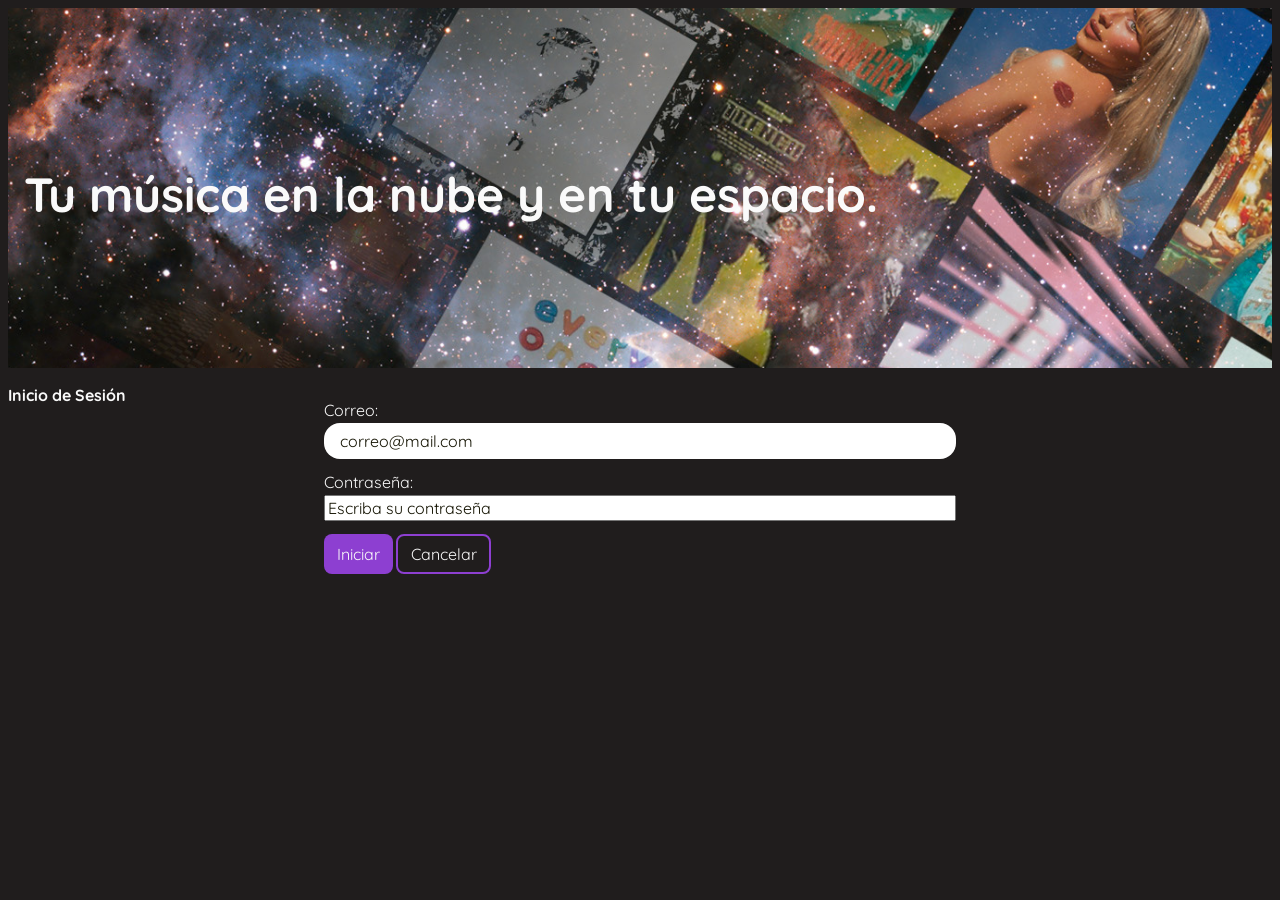
==== iniciar-sesion.html @ 8e11841d "forms de login y registro" ====
<!DOCTYPE html>
<html lang="en">
<head>
    <meta charset="UTF-8">
    <title>Nébula - Inicio de Sesión</title>
    <link rel="stylesheet" href="./styles/styles.css">
</head>
<body>

<header class="principal">
    <img src="./imgs/cover.jpg" alt="Cober Nébula, a series of albums on outer space">
    <h1>Tu música en la nube y en tu espacio.</h1>
    <h2>Inicio de Sesión</h2>
</header>

<main>
    <form action="/autenticacion" method="post">
        <div>
            <label for="txt_correo">Correo:</label>
            <input id="txt_correo" name="correo" type="email" required placeholder="correo@mail.com">
        </div>

        <div>
            <label for="txt_contrasenia">Contraseña:</label>
            <input id="txt_contrasenia" name="contrasenia" type="password" required placeholder="Escriba su contraseña">
        </div>

        <div class="options">
            <button type="submit">Iniciar</button>
            <button type="reset">Cancelar</button>
        </div>
    </form>
</main>

</body>
</html>
---- styles/styles.css ----
@import url("./globals.css");

*{
    font-family: "Quicksand",sans-serif;
    font-size: 16px;
    color: #fafafa;
}

html{
    background-color: #201d1d;
}

nav{
    display: flex;
    justify-content: space-between;
}

nav .logo{
    width: 9rem;
}

nav ul{
    display: flex;
    gap: 2rem;
    align-items: center;
    flex-direction: row;
    flex-wrap: wrap;
}

nav li{
    list-style-type: none;
    font-size: 1.8rem;
}

nav a{
    text-decoration: none;
    font-size: 1.3rem;
}

header{
    position: relative;
    width: 100%;
    height: 40vh;
}

header img{
    width: 100%;
    height: 100%;
    object-fit: cover;
}

header h1{
    position: absolute;
    top: calc(50% - 3.5rem);
    font-size: 3rem;
    width: 90%;
    left: 1rem;
}

.news{
    display: grid;
    grid-template-columns: 1fr 1fr;
    grid-auto-rows: 1fr 1fr;
    column-gap: 2rem;
    row-gap: 3rem;
}

form{
    display: flex;
    flex-direction: column;
    width: 50%;
    margin: auto;
    margin-top: 2rem;
    gap: 0.8rem;
}

form div{
    display: flex;
    flex-direction: column;
    gap: 0.2rem;
}

form div input[type="text"], [type="email"], [type="date"]{
    flex-grow: 2;
    border-radius: 1rem;
    padding: 0.5rem 1rem;
    border-style: none;
}

#suscriptions-container{
    flex-direction: row;
}

.options{
    flex-direction: row;
}

.options button{
    background-color: var(--nav-links);
    padding: 0.5rem 0.8rem;
    border-style: none;
    border-radius: 0.5rem;
    transition: all 0.5s;
}

.options button:hover{
    cursor: pointer;
    transition: all 0.5s;
    color: var(--bg-color-black);
    background-color: var(--links-color-dark);
}

.options button[type="reset"]{
    border-style: solid;
    border-color: var(--nav-links);
    border-width: 2px;
    background-color: transparent;
}

.options button[type="reset"]:hover {
    color: var(--text-color-dark);
}

form input,
form select,
form textarea {
    color: var(--bg-color-black);
}

form input::placeholder,
form textarea::placeholder {
    color: var(--bg-color-black);
}
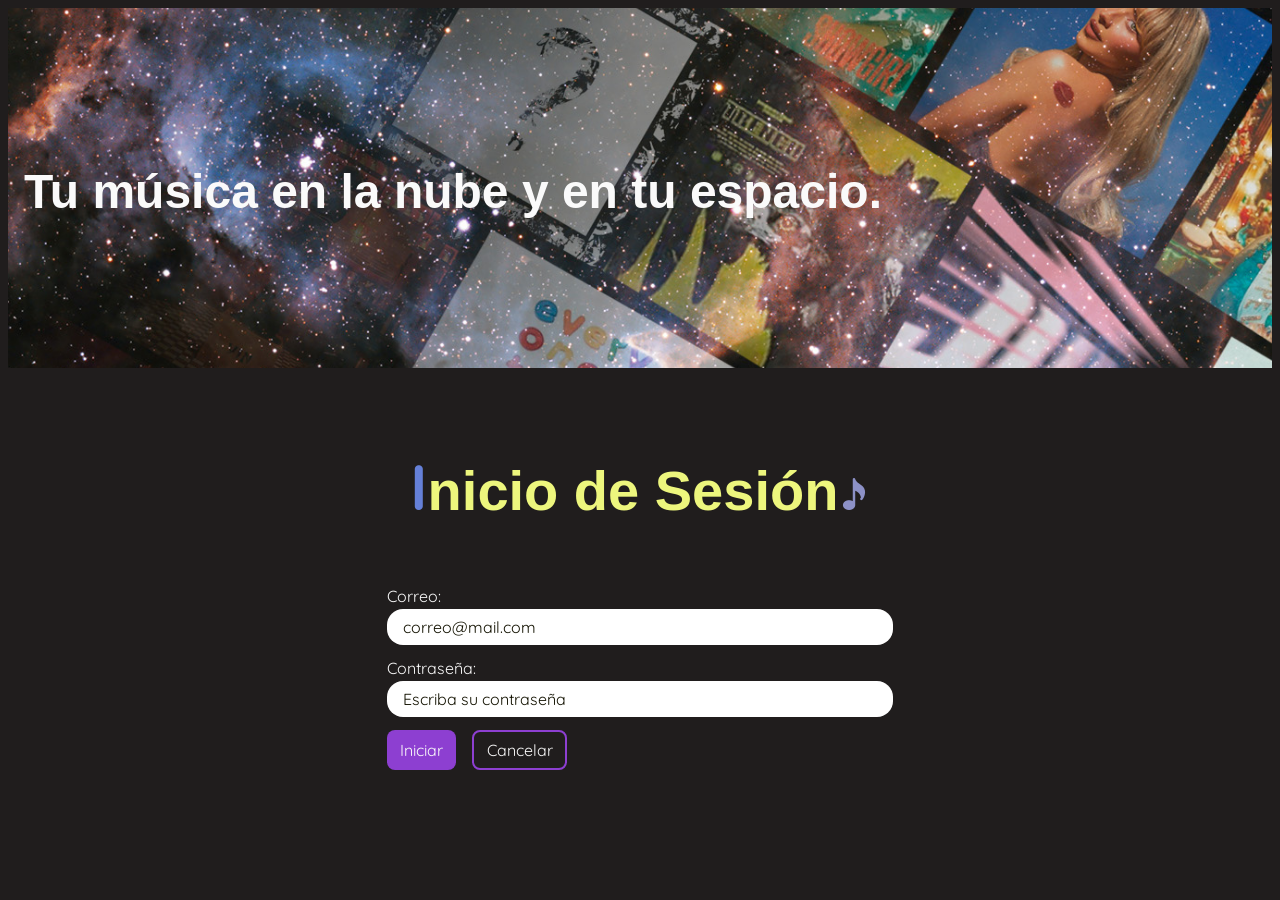
==== commit f9ac8389: "nuevos cambios" ====
--- a/iniciar-sesion.html
+++ b/iniciar-sesion.html
@@ -10,11 +10,12 @@
 <header class="principal">
     <img src="./imgs/cover.jpg" alt="Cober Nébula, a series of albums on outer space">
     <h1>Tu música en la nube y en tu espacio.</h1>
-    <h2>Inicio de Sesión</h2>
+
 </header>
 
 <main>
     <form action="/autenticacion" method="post">
+        <h2>Inicio de Sesión</h2>
         <div>
             <label for="txt_correo">Correo:</label>
             <input id="txt_correo" name="correo" type="email" required placeholder="correo@mail.com">
--- a/styles/styles.css
+++ b/styles/styles.css
@@ -10,17 +10,51 @@
     background-color: #201d1d;
 }
 
+h2{
+    font-size: 2.5rem;
+    text-align: center;
+    font-family: "Alan Sans", sans-serif;
+    color: var(--highlight);
+}
+
+h2::first-letter{
+    font-size: 4rem;
+    color: #6580d8;
+    font-family: "Quicksand", sans-serif;
+}
+
+h2::after{
+    content: url("../imgs/nota-musical.png");
+}
+
+h4{
+    display: inline;
+}
+
+h3{
+    display: inline;
+}
+
 nav{
     display: flex;
     justify-content: space-between;
 }
 
 nav .logo{
-    width: 9rem;
+    width: 4rem;
+}
+
+nav .menu-button{
+    background-color: transparent;
+    border: none;
+}
+
+.menu-icon{
+    width: 1.5rem;
 }
 
 nav ul{
-    display: flex;
+    display: none;
     gap: 2rem;
     align-items: center;
     flex-direction: row;
@@ -53,22 +87,56 @@
     position: absolute;
     top: calc(50% - 3.5rem);
     font-size: 3rem;
+    font-family: "Alan Sans", sans-serif;
     width: 90%;
     left: 1rem;
 }
 
+main{
+    width: clamp(400px, 80%, 1500px);
+    margin: auto;
+}
+
 .news{
-    display: grid;
-    grid-template-columns: 1fr 1fr;
-    grid-auto-rows: 1fr 1fr;
-    column-gap: 2rem;
-    row-gap: 3rem;
+    display: flex;
+    flex-direction: column;
+    gap: 1.5rem;
+    margin-top: 1.5rem;
+}
+
+.news details{
+    background-color: #1c1a05;
+    border: 1px solid #2a280a;
+    border-radius: 12px;
+    padding: 20px;
+    box-shadow: 0 10px 20px rgba(0, 0, 0, 0.3);
+    transition: transform 0.3s ease, box-shadow 0.3s ease;
+}
+
+.news details:hover{
+    transform: translateY(-5px);
+    box-shadow: 0 15px 30px rgba(0, 0, 0, 0.5);
+}
+
+.news summary{
+    cursor: pointer;
+}
+
+.news h4{
+    font-size: 1.1rem;
+    color: var(--links-color-dark);
+}
+
+.news p{
+    font-size: 0.9rem;
+    color: #cbd5e0;
+    margin: 10px 0 0;
 }
 
 form{
     display: flex;
     flex-direction: column;
-    width: 50%;
+    width: clamp(400px, 50%, 650px);
     margin: auto;
     margin-top: 2rem;
     gap: 0.8rem;
@@ -80,11 +148,47 @@
     gap: 0.2rem;
 }
 
-form div input[type="text"], [type="email"], [type="date"]{
+form input[type="text"], [type="email"], [type="date"], [type="password"]{
     flex-grow: 2;
     border-radius: 1rem;
     padding: 0.5rem 1rem;
     border-style: none;
+    color: #131200;
+}
+
+form input:not([type="submit"]):focus{
+    border-color: var(--highlight);
+    border-width: 0.5rem;
+    border-style: solid;
+    outline: none;
+}
+
+input[type="submit"]{
+    background-color: var(--nav-links);
+    border-style: none;
+    border-radius: var(--border-radius-buttons);
+    padding: 0.5rem 0.8rem;
+    width: clamp(100px, 40%, 350px);
+    margin: auto;
+    margin-top: 1.5rem;
+    transition: all 0.5s;
+}
+
+input[type="submit"]:hover{
+    cursor: pointer;
+    transition: all 0.5s;
+    background-color: var(--nav-links-lighter);
+}
+
+input[type="submit"]:disabled{
+    background-color: #797979;
+    color: #131200;
+    border-style: inset;
+}
+
+input[type="submit"]:disabled:hover{
+    cursor: not-allowed;
+
 }
 
 #suscriptions-container{
@@ -93,6 +197,7 @@
 
 .options{
     flex-direction: row;
+    gap: 1rem;
 }
 
 .options button{
@@ -130,4 +235,46 @@
 form input::placeholder,
 form textarea::placeholder {
     color: var(--bg-color-black);
+}
+
+@media (min-width: 800px) {
+    header h1{
+        font-size: 2rem;
+    }
+
+    h2{
+        font-size: 3rem;
+    }
+
+    nav .menu-button{
+        display: none;
+    }
+
+    nav ul{
+        display: flex;
+    }
+
+    .news{
+        display: grid;
+        column-gap: 2.5rem;
+        grid-template-columns: 1fr 1fr;
+    }
+}
+
+@media (min-width: 1200px) {
+    .logo img{
+        width: 4.5rem;
+    }
+
+    header h1{
+        font-size: 3rem;
+    }
+
+    h2{
+        font-size: 3.5rem;
+    }
+
+    .news{
+        grid-template-columns: 1fr 1fr 1fr;
+    }
 }
